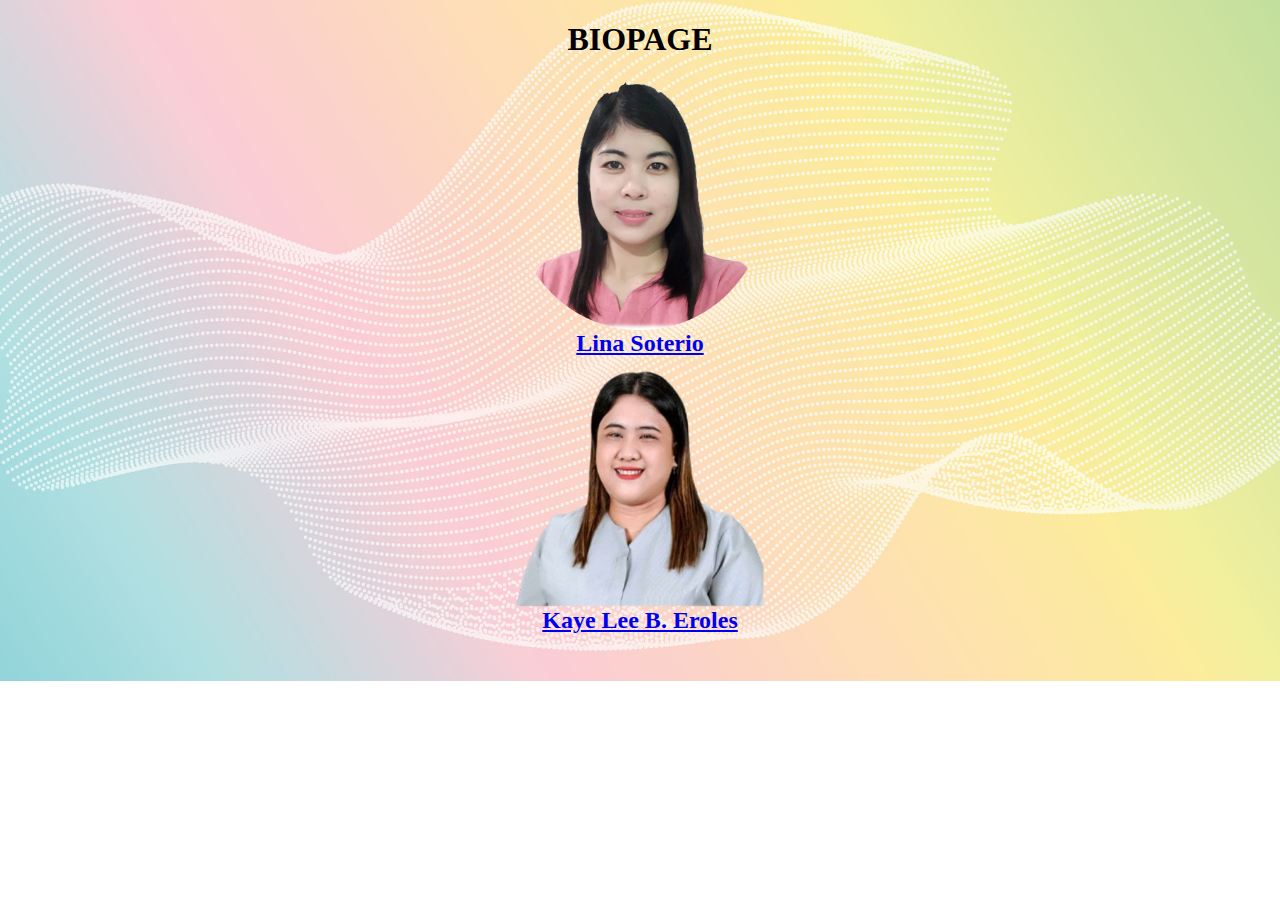
==== index.html @ 8172e9f1 "Update index.html" ====
<!DOCTYPE html>
<html lang="en">
<head>
    <meta name="viewport" content="width=device-width, initial-scale=1.0">
    <meta name="keywords" content="HTML, CSS, JavaScript">
    <title>Bio Page</title>
    <style>
        body {
            background-image: url('background2.jpg');
            background-size: cover;
            background-position: center;
            background-repeat: no-repeat;
        }
    </style>
</head>
<body>
    <h1 style="text-align:center;">BIOPAGE</h1>
    <div style="text-align:center;">
        <img src="MyPhoto.png" alt="Lina A. Soterio" width="250" height="250" style="display:block; margin:auto;">
        <a href="lina.html" style="font-size:24px; font-weight:bold; display:block;">Lina Soterio</a>
    </div>
    <div style="text-align:center;">
        <img src="me2.png" alt="Kaye Lee Eroles" width="250" height="250" style="display:block; margin:auto;">
        <a href="kaye.html" style="font-size:24px; font-weight:bold; display:block;">Kaye Lee B. Eroles</a>
    </div>
</body>
</html>
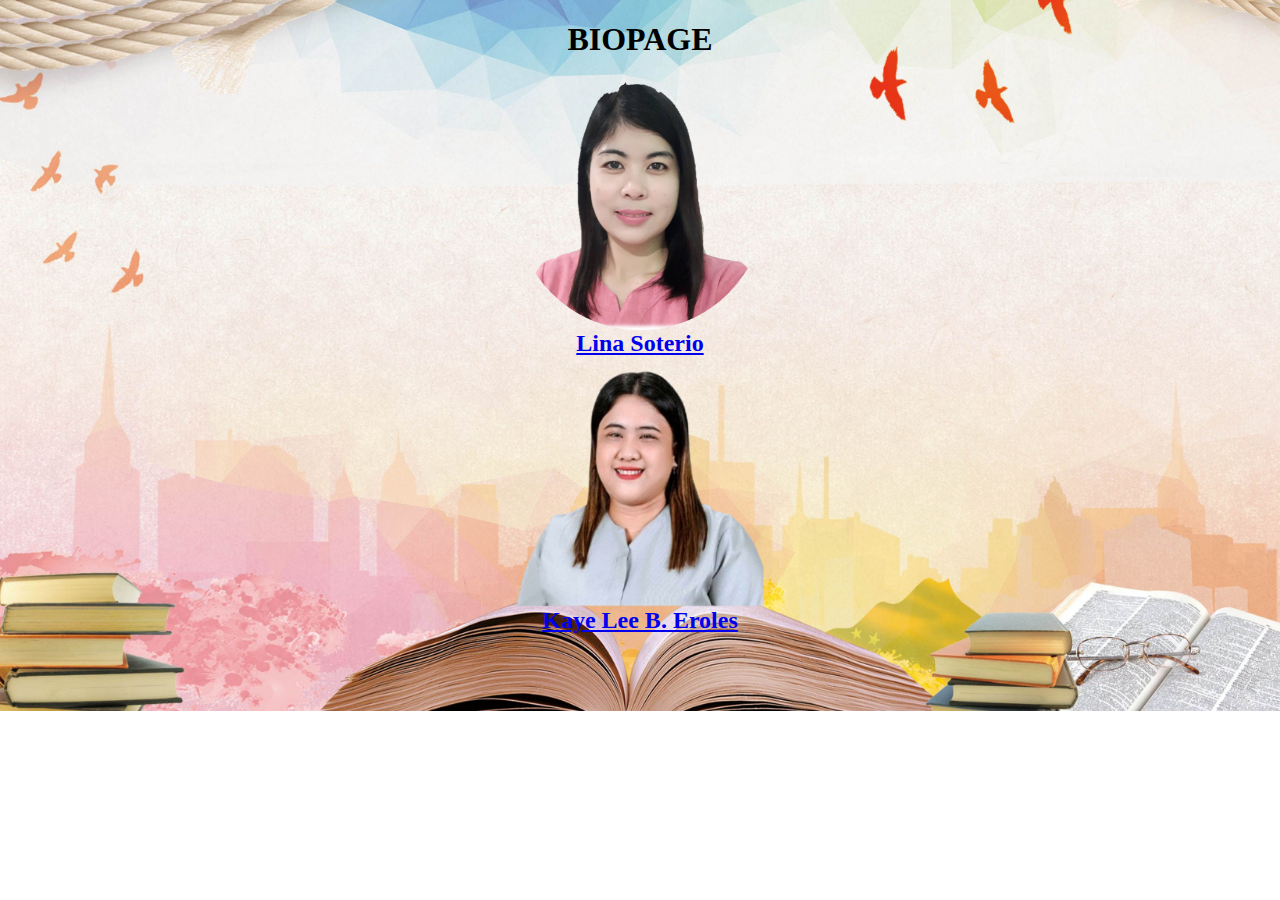
==== commit d9a0beb1: "Update index.html" ====
--- a/index.html
+++ b/index.html
@@ -6,7 +6,7 @@
     <title>Bio Page</title>
     <style>
         body {
-            background-image: url('background2.jpg');
+            background-image: url('background.jpg');
             background-size: cover;
             background-position: center;
             background-repeat: no-repeat;
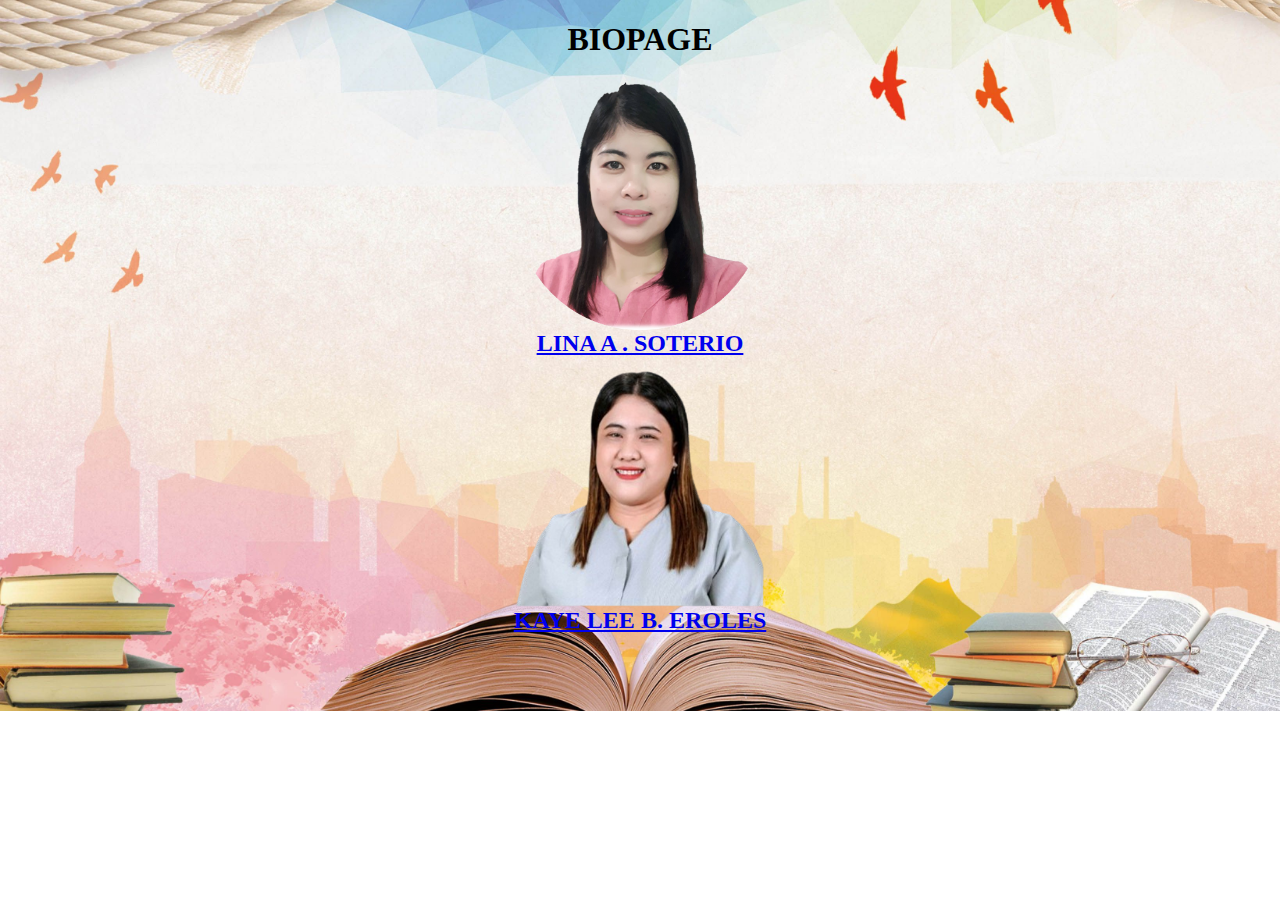
==== commit d063a29d: "Update index.html" ====
--- a/index.html
+++ b/index.html
@@ -17,11 +17,11 @@
     <h1 style="text-align:center;">BIOPAGE</h1>
     <div style="text-align:center;">
         <img src="MyPhoto.png" alt="Lina A. Soterio" width="250" height="250" style="display:block; margin:auto;">
-        <a href="lina.html" style="font-size:24px; font-weight:bold; display:block;">Lina Soterio</a>
+        <a href="lina.html" style="font-size:24px; font-weight:bold; display:block;">LINA A . SOTERIO</a>
     </div>
     <div style="text-align:center;">
         <img src="me2.png" alt="Kaye Lee Eroles" width="250" height="250" style="display:block; margin:auto;">
-        <a href="kaye.html" style="font-size:24px; font-weight:bold; display:block;">Kaye Lee B. Eroles</a>
+        <a href="kaye.html" style="font-size:24px; font-weight:bold; display:block;">KAYE LEE B. EROLES</a>
     </div>
 </body>
 </html>
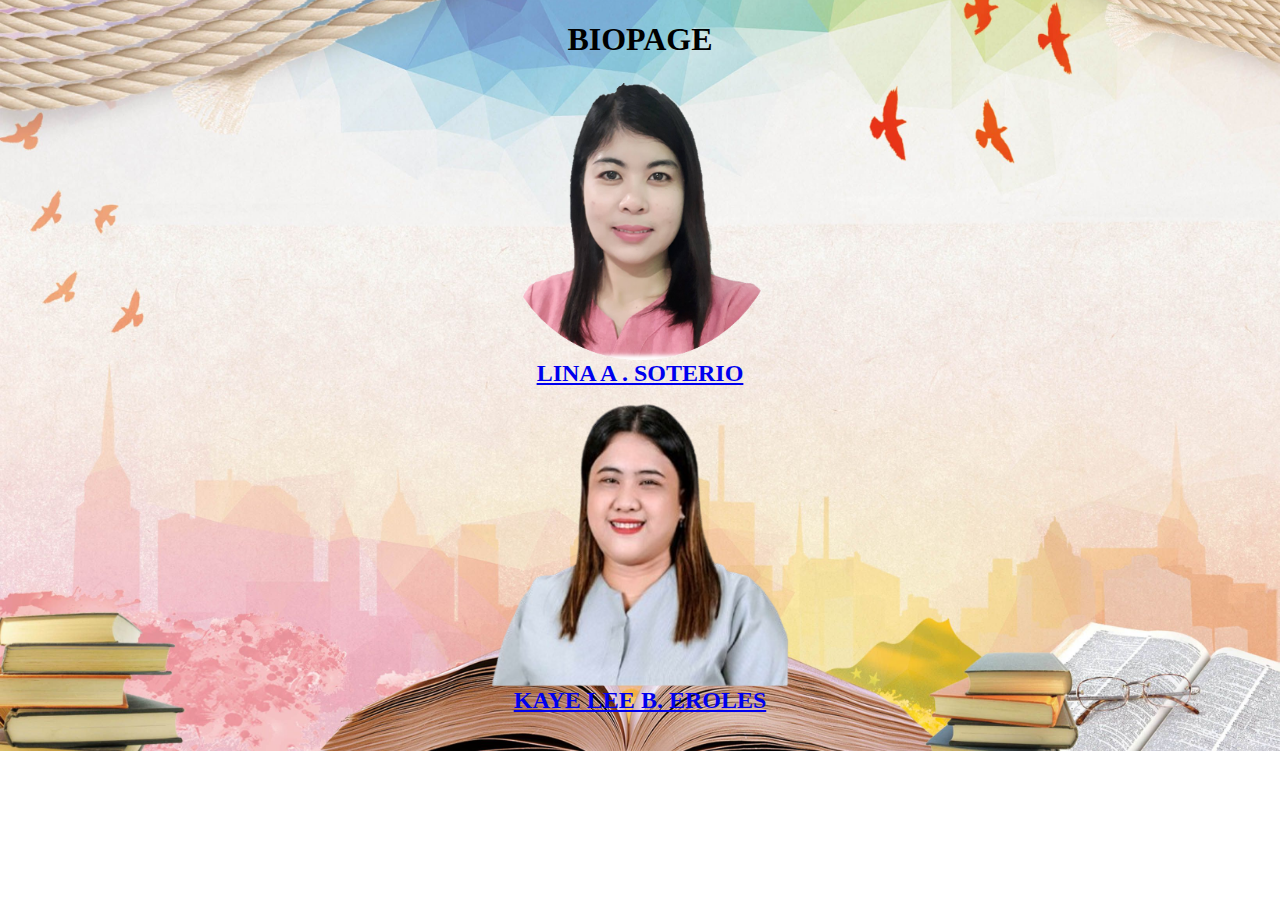
==== commit 436cbcfe: "Update index.html" ====
--- a/index.html
+++ b/index.html
@@ -16,11 +16,11 @@
 <body>
     <h1 style="text-align:center;">BIOPAGE</h1>
     <div style="text-align:center;">
-        <img src="MyPhoto.png" alt="Lina A. Soterio" width="250" height="250" style="display:block; margin:auto;">
+        <img src="MyPhoto.png" alt="Lina A. Soterio" width="280" height="280" style="display:block; margin:auto;">
         <a href="lina.html" style="font-size:24px; font-weight:bold; display:block;">LINA A . SOTERIO</a>
     </div>
     <div style="text-align:center;">
-        <img src="me2.png" alt="Kaye Lee Eroles" width="250" height="250" style="display:block; margin:auto;">
+        <img src="me2.png" alt="Kaye Lee Eroles" width="300" height="300" style="display:block; margin:auto;">
         <a href="kaye.html" style="font-size:24px; font-weight:bold; display:block;">KAYE LEE B. EROLES</a>
     </div>
 </body>
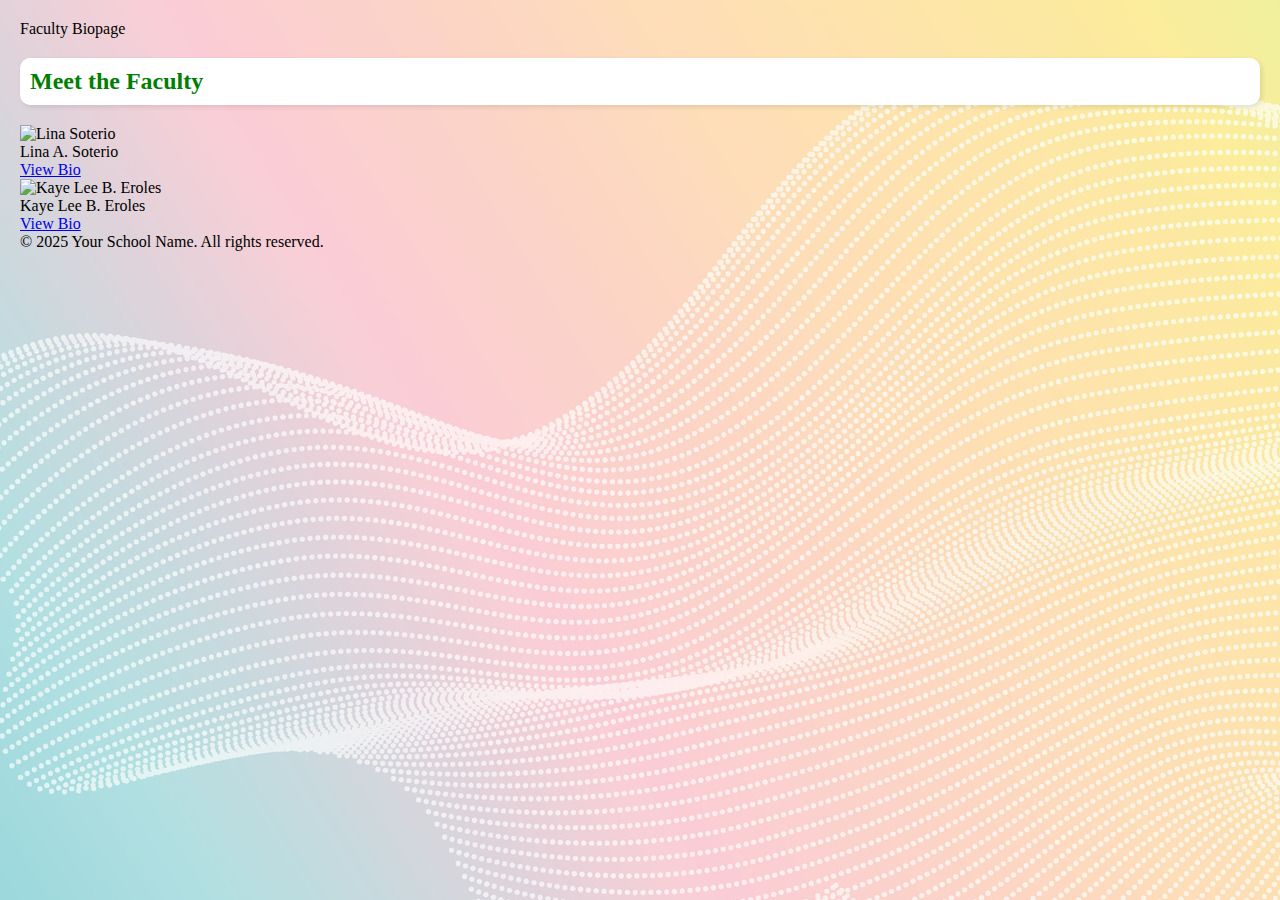
==== commit c972f50a: "Update index.html" ====
--- a/index.html
+++ b/index.html
@@ -1,27 +1,36 @@
 <!DOCTYPE html>
 <html lang="en">
 <head>
-    <meta name="viewport" content="width=device-width, initial-scale=1.0">
-    <meta name="keywords" content="HTML, CSS, JavaScript">
-    <title>Bio Page</title>
-    <style>
-        body {
-            background-image: url('background.jpg');
-            background-size: cover;
-            background-position: center;
-            background-repeat: no-repeat;
-        }
-    </style>
+  <meta charset="UTF-8" />
+  <meta name="viewport" content="width=device-width, initial-scale=1.0"/>
+  <title>Faculty Biopage</title>
+  <link rel="stylesheet" href="style.css">
 </head>
 <body>
-    <h1 style="text-align:center;">BIOPAGE</h1>
-    <div style="text-align:center;">
-        <img src="MyPhoto.png" alt="Lina A. Soterio" width="280" height="280" style="display:block; margin:auto;">
-        <a href="lina.html" style="font-size:24px; font-weight:bold; display:block;">LINA A . SOTERIO</a>
+
+  <header>
+    Faculty Biopage
+  </header>
+
+  <h2 class="main-title">Meet the Faculty</h2>
+
+  <div class="bio-container">
+    <div class="bio-card">
+      <img src="https://echizen593.github.io/Biopage/images/lina.png" alt="Lina Soterio" class="bio-img">
+      <div class="bio-name">Lina A. Soterio</div>
+      <a href="https://echizen593.github.io/Biopage/lina" class="bio-link">View Bio</a>
     </div>
-    <div style="text-align:center;">
-        <img src="me2.png" alt="Kaye Lee Eroles" width="300" height="300" style="display:block; margin:auto;">
-        <a href="kaye.html" style="font-size:24px; font-weight:bold; display:block;">KAYE LEE B. EROLES</a>
+
+    <div class="bio-card">
+      <img src="https://echizen593.github.io/Biopage/images/kaye.png" alt="Kaye Lee B. Eroles" class="bio-img">
+      <div class="bio-name">Kaye Lee B. Eroles</div>
+      <a href="https://echizen593.github.io/Biopage/kaye" class="bio-link">View Bio</a>
     </div>
+  </div>
+
+  <footer>
+    © 2025 Your School Name. All rights reserved.
+  </footer>
+
 </body>
 </html>
--- a/style.css
+++ b/style.css
@@ -0,0 +1,53 @@
+/* General styles */
+body {
+     background-image: url('background2.jpg'); /* Set background image */
+    color: black; /* Set font color */
+    font-family: Verdana;
+    margin: 0;
+    padding: 20px;
+}
+
+/* Centering image 
+img {
+    display: block;
+    margin: auto;
+    border-radius: 10px;
+    box-shadow: 3px 3px 10px rgba(0, 0, 0, 0.2);
+}*/
+
+
+h1 {
+    background-color: white;
+    color:green;
+    padding: 10px;
+    border-radius: 10px;
+    box-shadow: 2px 2px 5px rgba(0, 0, 0, 0.1);
+}
+
+h2 {
+    background-color: white;
+    color:green;
+    padding: 10px;
+    border-radius: 10px;
+    box-shadow: 2px 2px 5px rgba(0, 0, 0, 0.1);
+}
+/* Paragraph and preformatted text styles */
+p, pre {
+    text-align: left;
+    font-size: 15px;
+}
+
+
+
+a:hover {
+    color: white;
+    background-color: green;
+    padding: 5px;
+    border-radius: 5px;
+}
+
+/* Icons styling */
+a img {
+    vertical-align: left;
+  
+}
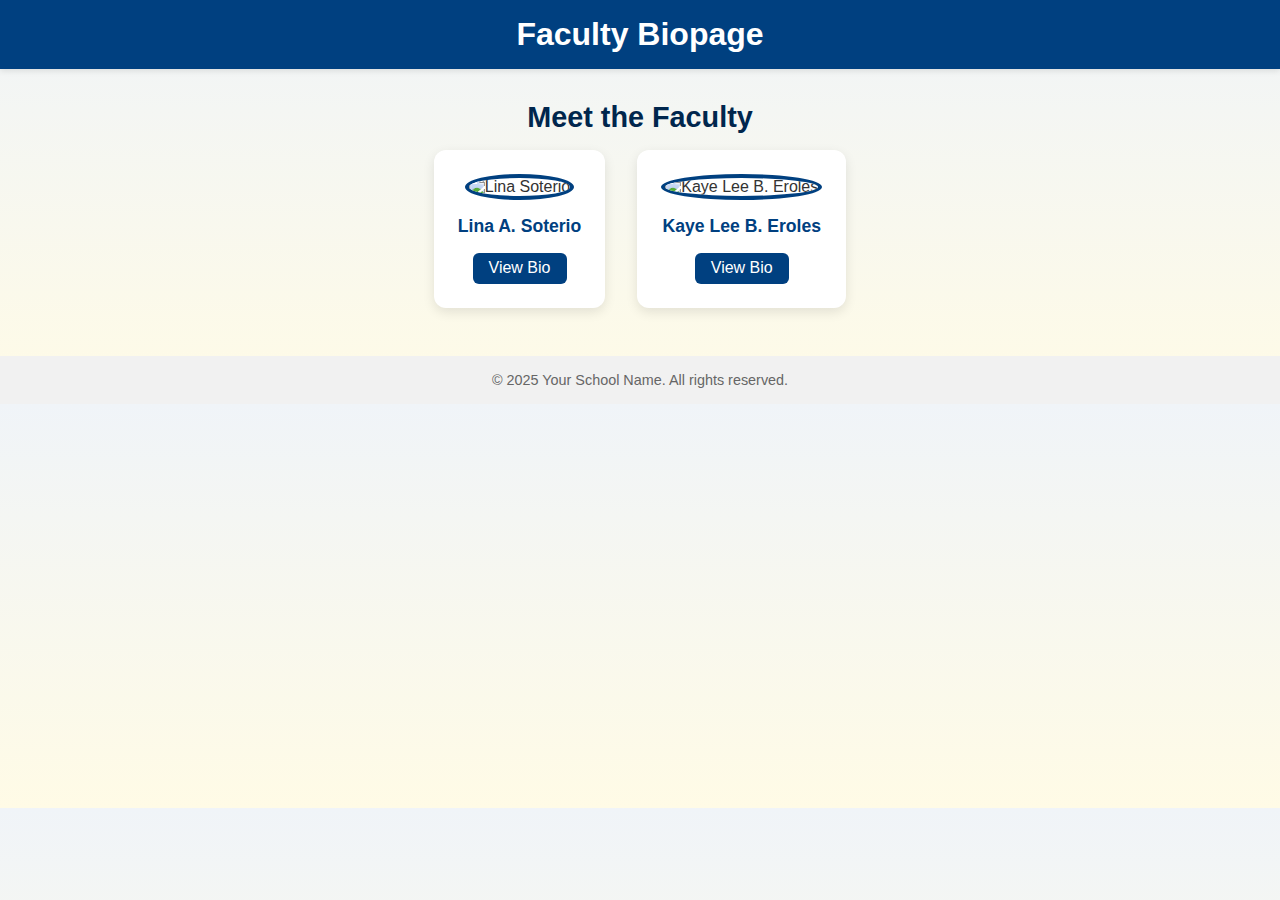
==== commit 1ca068c4: "Update index.html" ====
--- a/index.html
+++ b/index.html
@@ -3,7 +3,6 @@
 <head>
   <meta charset="UTF-8" />
   <meta name="viewport" content="width=device-width, initial-scale=1.0"/>
-  <title>Faculty Biopage</title>
   <link rel="stylesheet" href="style.css">
 </head>
 <body>
--- a/style.css
+++ b/style.css
@@ -1,53 +1,92 @@
-/* General styles */
 body {
-     background-image: url('background2.jpg'); /* Set background image */
-    color: black; /* Set font color */
-    font-family: Verdana;
-    margin: 0;
-    padding: 20px;
+  margin: 0;
+  font-family: 'Segoe UI', sans-serif;
+  background: linear-gradient(to bottom, #f0f4f8, #fffbe6);
+  color: #333;
 }
 
-/* Centering image 
-img {
-    display: block;
-    margin: auto;
-    border-radius: 10px;
-    box-shadow: 3px 3px 10px rgba(0, 0, 0, 0.2);
-}*/
-
-
-h1 {
-    background-color: white;
-    color:green;
-    padding: 10px;
-    border-radius: 10px;
-    box-shadow: 2px 2px 5px rgba(0, 0, 0, 0.1);
+header {
+  background-color: #004080;
+  color: white;
+  padding: 1rem 2rem;
+  text-align: center;
+  font-size: 2rem;
+  font-weight: bold;
+  box-shadow: 0 2px 6px rgba(0,0,0,0.1);
 }
 
-h2 {
-    background-color: white;
-    color:green;
-    padding: 10px;
-    border-radius: 10px;
-    box-shadow: 2px 2px 5px rgba(0, 0, 0, 0.1);
-}
-/* Paragraph and preformatted text styles */
-p, pre {
-    text-align: left;
-    font-size: 15px;
+.main-title {
+  text-align: center;
+  font-size: 1.8rem;
+  margin: 2rem 0 1rem;
+  color: #00264d;
 }
 
-
-
-a:hover {
-    color: white;
-    background-color: green;
-    padding: 5px;
-    border-radius: 5px;
+.bio-container {
+  display: flex;
+  flex-wrap: wrap;
+  justify-content: center;
+  gap: 2rem;
+  padding: 0 2rem 3rem;
 }
 
-/* Icons styling */
-a img {
-    vertical-align: left;
-  
+.bio-card {
+  background: #ffffff;
+  border-radius: 12px;
+  box-shadow: 0 4px 12px rgba(0, 0, 0, 0.1);
+  text-align: center;
+  padding: 1.5rem;
+  max-width: 250px;
+  transition: transform 0.3s;
 }
+
+.bio-card:hover {
+  transform: translateY(-5px);
+}
+
+.bio-img {
+  width: 150px;
+  height: 150px;
+  object-fit: cover;
+  border-radius: 50%;
+  margin-bottom: 1rem;
+  border: 4px solid #004080;
+}
+
+.bio-name {
+  font-size: 1.1rem;
+  font-weight: bold;
+  margin-bottom: 0.5rem;
+  color: #004080;
+}
+
+.bio-link {
+  display: inline-block;
+  margin-top: 0.5rem;
+  padding: 0.4rem 1rem;
+  background-color: #004080;
+  color: white;
+  text-decoration: none;
+  border-radius: 6px;
+  transition: background-color 0.3s;
+}
+
+.bio-link:hover {
+  background-color: #0059b3;
+}
+
+footer {
+  text-align: center;
+  padding: 1rem;
+  background-color: #f1f1f1;
+  color: #666;
+  font-size: 0.9rem;
+  margin-top: auto;
+}
+
+@media (max-width: 600px) {
+  .bio-container {
+    flex-direction: column;
+    align-items: center;
+  }
+}
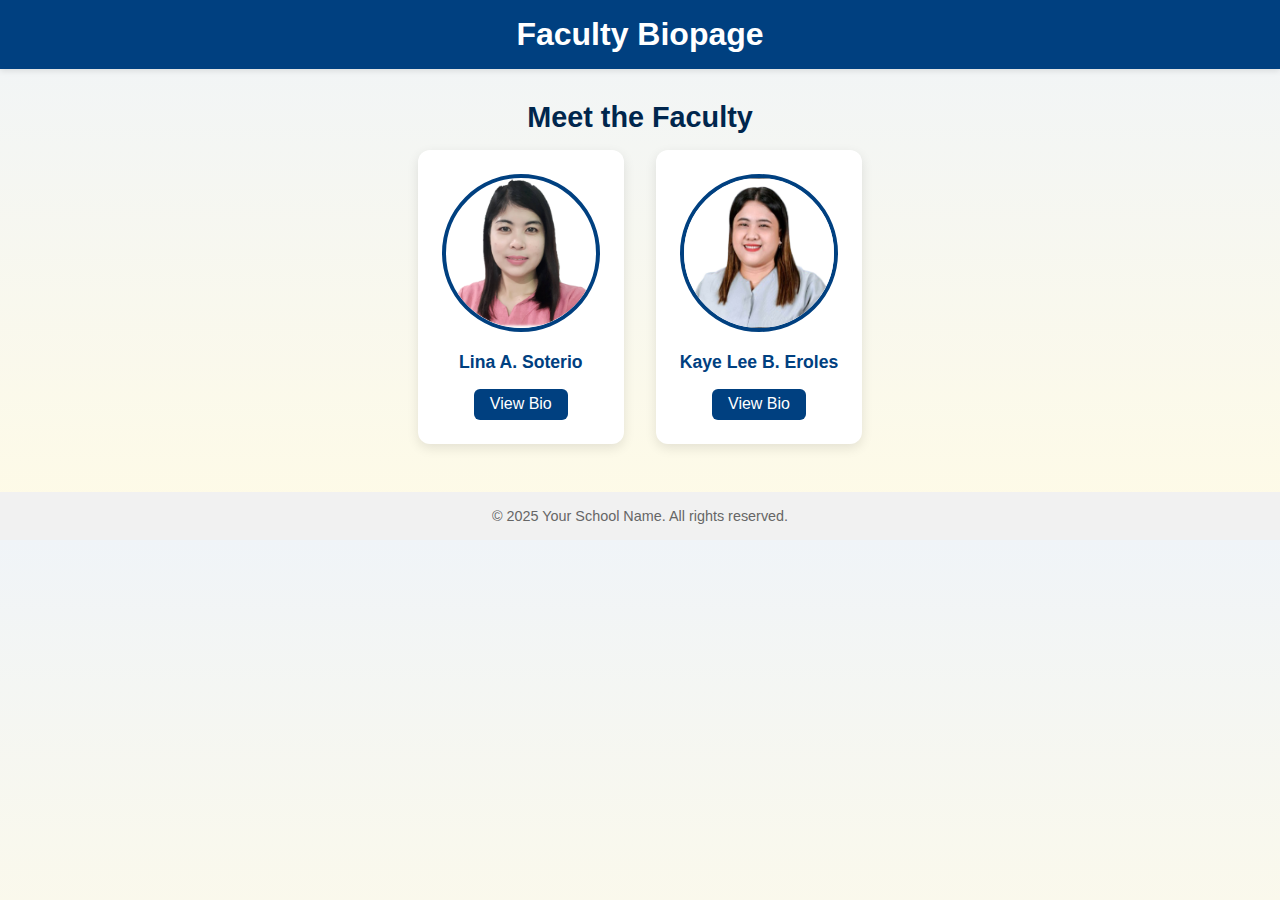
==== commit 0e858141: "Update index.html" ====
--- a/index.html
+++ b/index.html
@@ -15,15 +15,15 @@
 
   <div class="bio-container">
     <div class="bio-card">
-      <img src="https://echizen593.github.io/Biopage/images/lina.png" alt="Lina Soterio" class="bio-img">
+      <img src="https://echizen593.github.io/Biopage/MyPhoto.png" alt="Lina Soterio" class="bio-img">
       <div class="bio-name">Lina A. Soterio</div>
-      <a href="https://echizen593.github.io/Biopage/lina" class="bio-link">View Bio</a>
+      <a href="https://echizen593.github.io/Biopage/lina.html" class="bio-link">View Bio</a>
     </div>
 
     <div class="bio-card">
-      <img src="https://echizen593.github.io/Biopage/images/kaye.png" alt="Kaye Lee B. Eroles" class="bio-img">
+      <img src="https://echizen593.github.io/Biopage/Me.png" alt="Kaye Lee B. Eroles" class="bio-img">
       <div class="bio-name">Kaye Lee B. Eroles</div>
-      <a href="https://echizen593.github.io/Biopage/kaye" class="bio-link">View Bio</a>
+      <a href="https://echizen593.github.io/Biopage/kaye.html" class="bio-link">View Bio</a>
     </div>
   </div>
 
